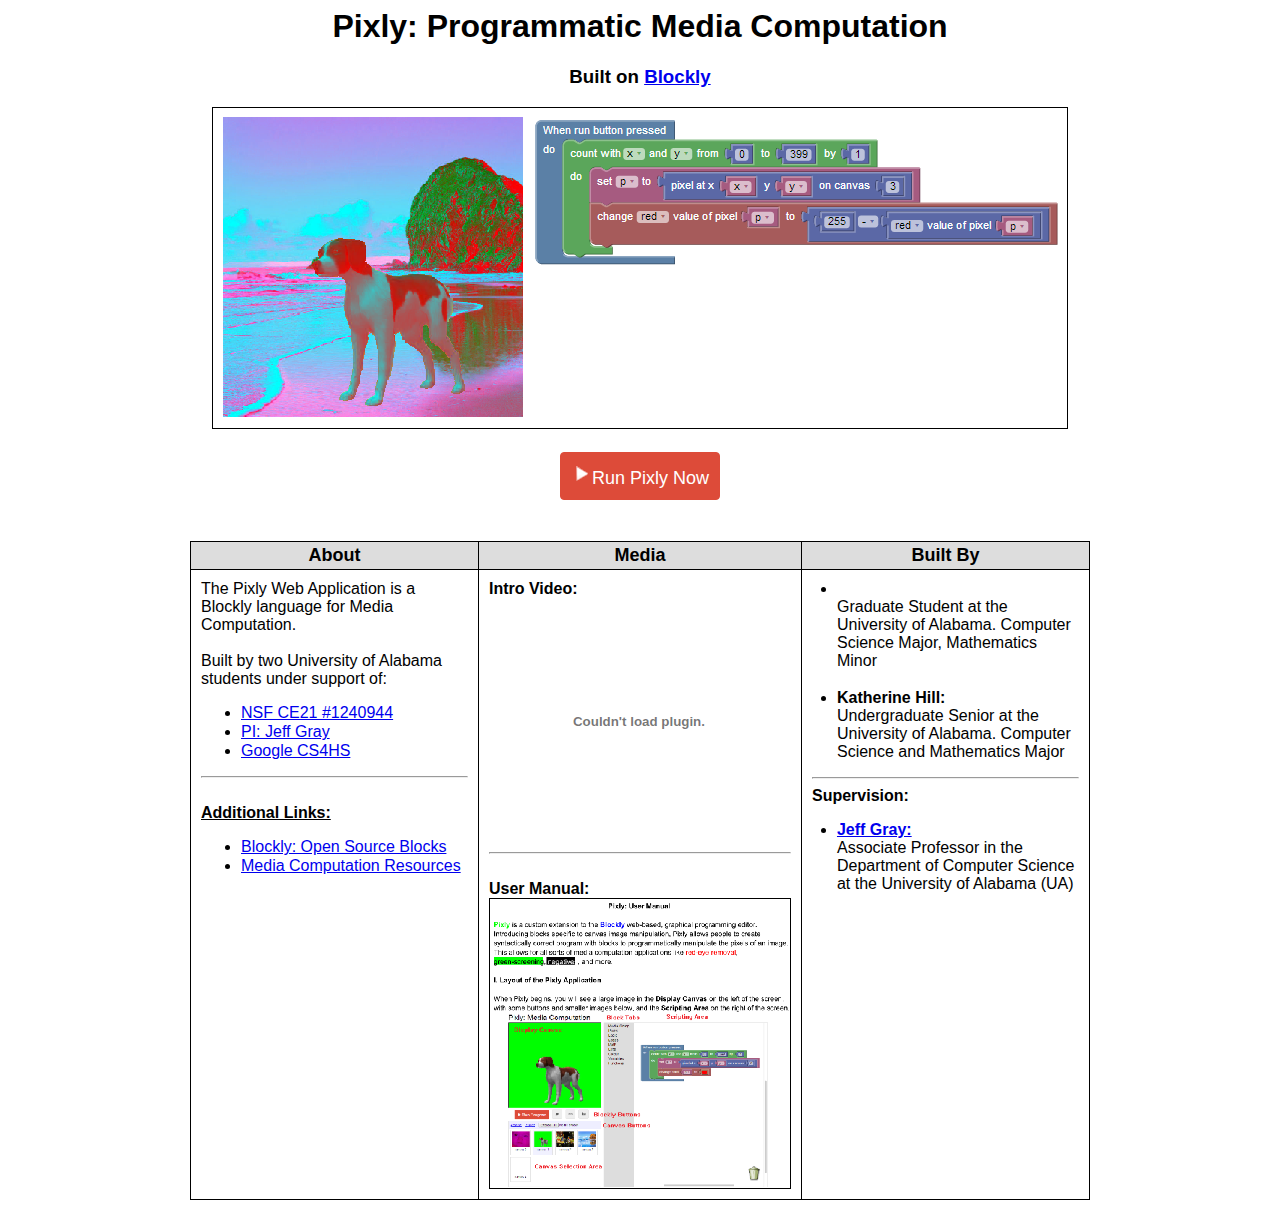
==== index.html @ ecd4f1f9 "copying tunely to its own project from pixly" ====
<html>
<head>
<title>Pixly: Media Computation</title>
<link rel="icon" type="image/ico" href="favicon.ico">
<link rel="stylesheet" type="text/css" href="style.css">
</head>
<body>
<center>
<h1>Pixly: Programmatic Media Computation</h1>
<h3>Built on <a href="https://code.google.com/p/blockly/">Blockly</a></h3>
<img src="content/screenshot.png" alt="Canvas" style="border:1px solid black;">
<br/><br/>
<button id="runButton" class="primary" title="Go to Pixly Application."
		onclick="document.getElementById('link_to_run').click();">
	<img src="run/blockly/media/1x1.gif" class="run icon21">Run Pixly Now
</button>
<a id="link_to_run" style="display:none" href="run/" target="_blank"></a>
<div style="clear:both;"></div>
<br/><br/>
<table style="text-align:left; width:900px;">
<col width="33%"><col width="33%"><col width="33%">
<tr>
	<th>About</th><th>Media</th><th>Built By</th>
</tr>
<tr>
	<td>
		<p>The Pixly Web Application is a Blockly language for Media Computation. 
		<br/><br/>
		Built by two University of Alabama students under support of:</p>
			<ul>
			<li><a href="http://www.nsf.gov/pubs/2014/nsf14523/nsf14523.htm" target="_blank">NSF CE21 #1240944</a></li>
			<li><a href="http://gray.cs.ua.edu/" target="_blank">PI: Jeff Gray</a></li>
			<li><a href="http://www.cs4hs.com/" target="_blank">Google CS4HS</a></li>
			</ul>
		<hr/>
		<br/>
		<u><b>Additional Links:</b></u>
		<ul>
			<li><a href='https://code.google.com/p/blockly/' target="_blank">Blockly: Open Source Blocks</a></li>
			<li><a href="http://coweb.cc.gatech.edu/mediaComp-teach" target="_blank">Media Computation Resources</a></li>
		</ul>
	</td>
	<td>
		<b onclick="document.getElementById('link_to_video').click();" style="cursor:pointer;">
			Intro Video:</b>
		<a id="link_to_video" href="https://www.youtube.com/watch?v=250pTeLRnNw" style="display:none;" target="_blank"></a>
		<embed width="300" height="246"
			src="https://www.youtube.com/v/250pTeLRnNw"
			type="application/x-shockwave-flash"
			allowFullScreen="true">
		<br/><hr/><br/>
		
		<div onclick="document.getElementById('link_to_manual').click();" style="cursor:pointer;">
			<b>User Manual:</b>
			<img style="border:1px solid black;" src="content/manual.png">
		</div>
		<a id="link_to_manual" href="content/PixlyUserManual.pdf" style="display:none;" target="_blank"></a>
	</td>
	<td>
		<ul>
		<li style="margin-left:-15px;"><div> 
<!--style="cursor:pointer;" onclick="document.getElementById('link_to_jake').click();">-->
			<a id="link_to_jake" href="http://cakeandturtles.nfshost.com/games/index.php" style="display:none;" target="_blank"><b>Jake Trower:</b></a><br/>
				Graduate Student at the University of Alabama. Computer Science Major, Mathematics Minor
			<br/><br/>
		</div></li>
		<li style="margin-left:-15px;"><div>
<!--style="cursor:pointer;" onclick="document.getElementById('link_to_kat').click();">-->
			<b>Katherine Hill:</b><br/>
			<a id="link_to_kat" href="#" style="display:none;" target="_blank"></a>
				Undergraduate Senior at the University of Alabama. Computer Science and Mathematics Major
			<br/>
		</div></li>
		</ul>
		<hr/>
		<b>Supervision:</b>
		<ul>
			<li style="margin-left:-15px;">
				<a href="http://gray.cs.ua.edu/" target="_blank"><b>Jeff Gray:</b></a><br/>
				Associate Professor in the Department of Computer Science at the University of Alabama (UA)
			</li>
		</ul>
	</td>
</tr>
</table>
</center>
</body>
</html>
---- style.css ----
html,body{
	font-family: sans-serif
}
button {
  margin: 5px;
  padding: 10px;
  border-radius: 4px;
  border: 1px solid #ddd;
  font-size: large;
  background-color: #eee;
  color: #000;
  cursor: pointer;
}
button.primary {
  /* Can't use "text-align: start" due to IE. */
  text-align: left;
  border: 1px solid #dd4b39;
  background-color: #dd4b39;
  color: #fff;
}
.icon21 {
  height: 21px;
  width: 21px;
  background-image: url(run/mediacomp/css/icons.png);
}
.run {
  background-position: -63px -21px;
}
table {
    border-collapse: collapse;
}
table, th, td {
   border: 1px solid black;
}
th{
	font-weight: bold;
	font-size: 18px;
	text-align: center;
	background: #dddddd;
	padding: 3px;
}
td{	
	padding: 10px;
	vertical-align: top;
}
li{
	margin-bottom: 1px;
}
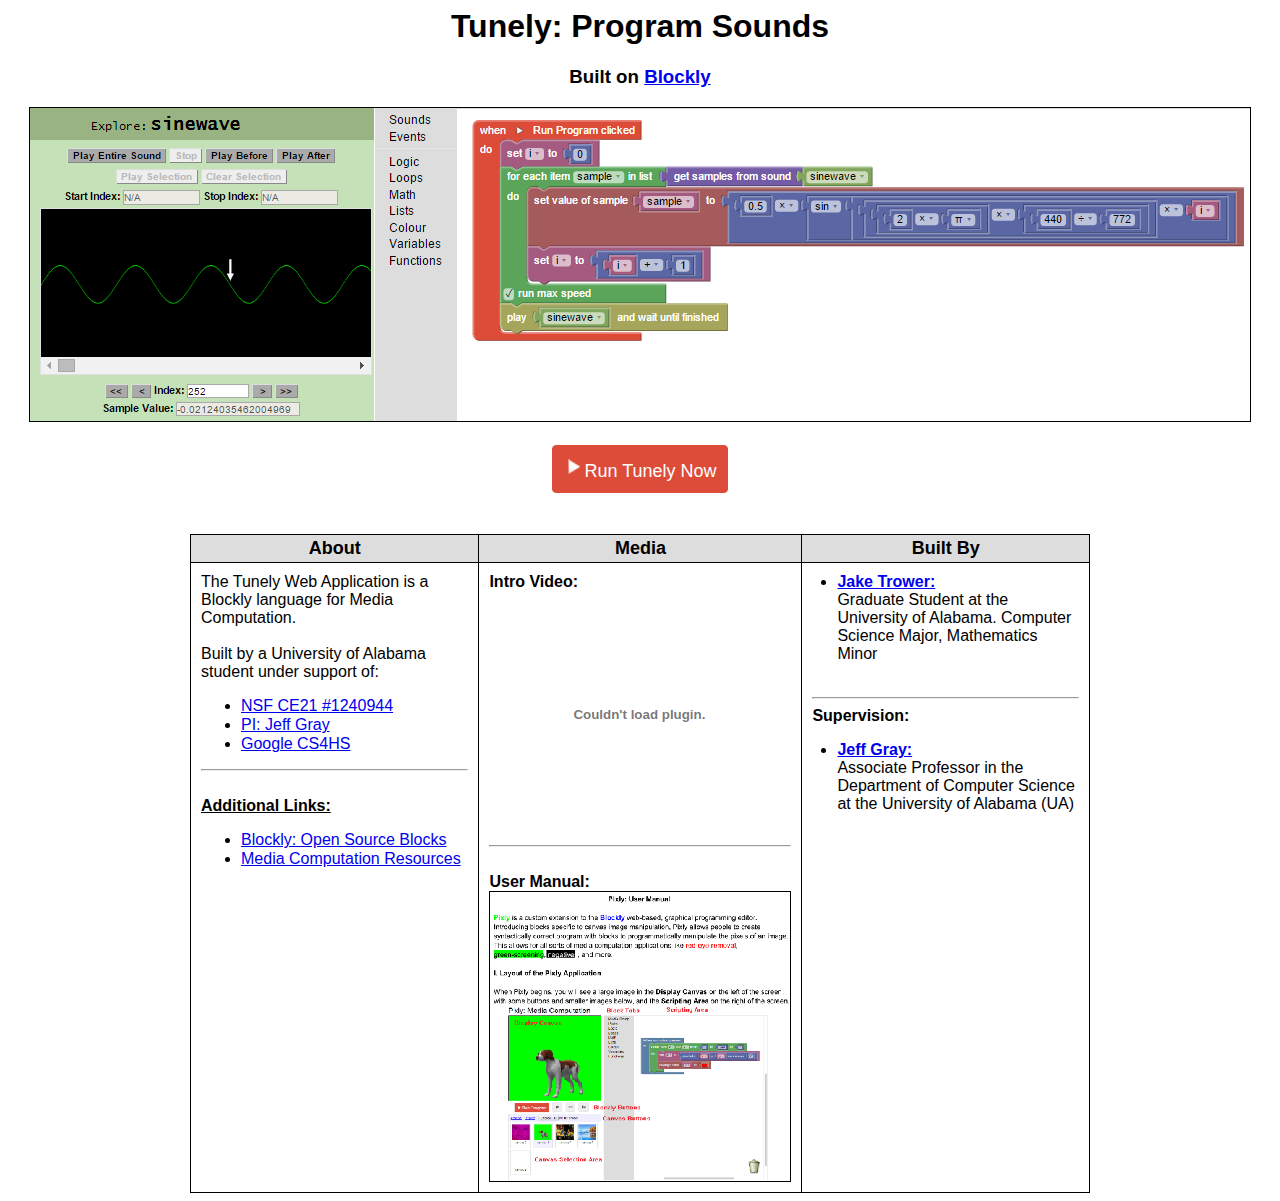
==== commit 96cfd25c: "updated landing page a bit, working on fixing some issues with new sounds." ====
--- a/index.html
+++ b/index.html
@@ -1,18 +1,18 @@
 <html>
 <head>
-<title>Pixly: Media Computation</title>
+<title>Tunely: Media Computation</title>
 <link rel="icon" type="image/ico" href="favicon.ico">
 <link rel="stylesheet" type="text/css" href="style.css">
 </head>
 <body>
 <center>
-<h1>Pixly: Programmatic Media Computation</h1>
+<h1>Tunely: Program Sounds</h1>
 <h3>Built on <a href="https://code.google.com/p/blockly/">Blockly</a></h3>
 <img src="content/screenshot.png" alt="Canvas" style="border:1px solid black;">
 <br/><br/>
-<button id="runButton" class="primary" title="Go to Pixly Application."
+<button id="runButton" class="primary" title="Go to Tunely Application."
 		onclick="document.getElementById('link_to_run').click();">
-	<img src="run/blockly/media/1x1.gif" class="run icon21">Run Pixly Now
+	<img src="run/blockly/media/1x1.gif" class="run icon21">Run Tunely Now
 </button>
 <a id="link_to_run" style="display:none" href="run/" target="_blank"></a>
 <div style="clear:both;"></div>
@@ -24,9 +24,9 @@
 </tr>
 <tr>
 	<td>
-		<p>The Pixly Web Application is a Blockly language for Media Computation. 
+		<p>The Tunely Web Application is a Blockly language for Media Computation. 
 		<br/><br/>
-		Built by two University of Alabama students under support of:</p>
+		Built by a University of Alabama student under support of:</p>
 			<ul>
 			<li><a href="http://www.nsf.gov/pubs/2014/nsf14523/nsf14523.htm" target="_blank">NSF CE21 #1240944</a></li>
 			<li><a href="http://gray.cs.ua.edu/" target="_blank">PI: Jeff Gray</a></li>
@@ -60,16 +60,9 @@
 		<ul>
 		<li style="margin-left:-15px;"><div> 
 <!--style="cursor:pointer;" onclick="document.getElementById('link_to_jake').click();">-->
-			<a id="link_to_jake" href="http://cakeandturtles.nfshost.com/games/index.php" style="display:none;" target="_blank"><b>Jake Trower:</b></a><br/>
+			<a id="link_to_jake" href="http://cakeandturtles.nfshost.com/games/index.php" target="_blank"><b>Jake Trower:</b></a><br/>
 				Graduate Student at the University of Alabama. Computer Science Major, Mathematics Minor
 			<br/><br/>
-		</div></li>
-		<li style="margin-left:-15px;"><div>
-<!--style="cursor:pointer;" onclick="document.getElementById('link_to_kat').click();">-->
-			<b>Katherine Hill:</b><br/>
-			<a id="link_to_kat" href="#" style="display:none;" target="_blank"></a>
-				Undergraduate Senior at the University of Alabama. Computer Science and Mathematics Major
-			<br/>
 		</div></li>
 		</ul>
 		<hr/>
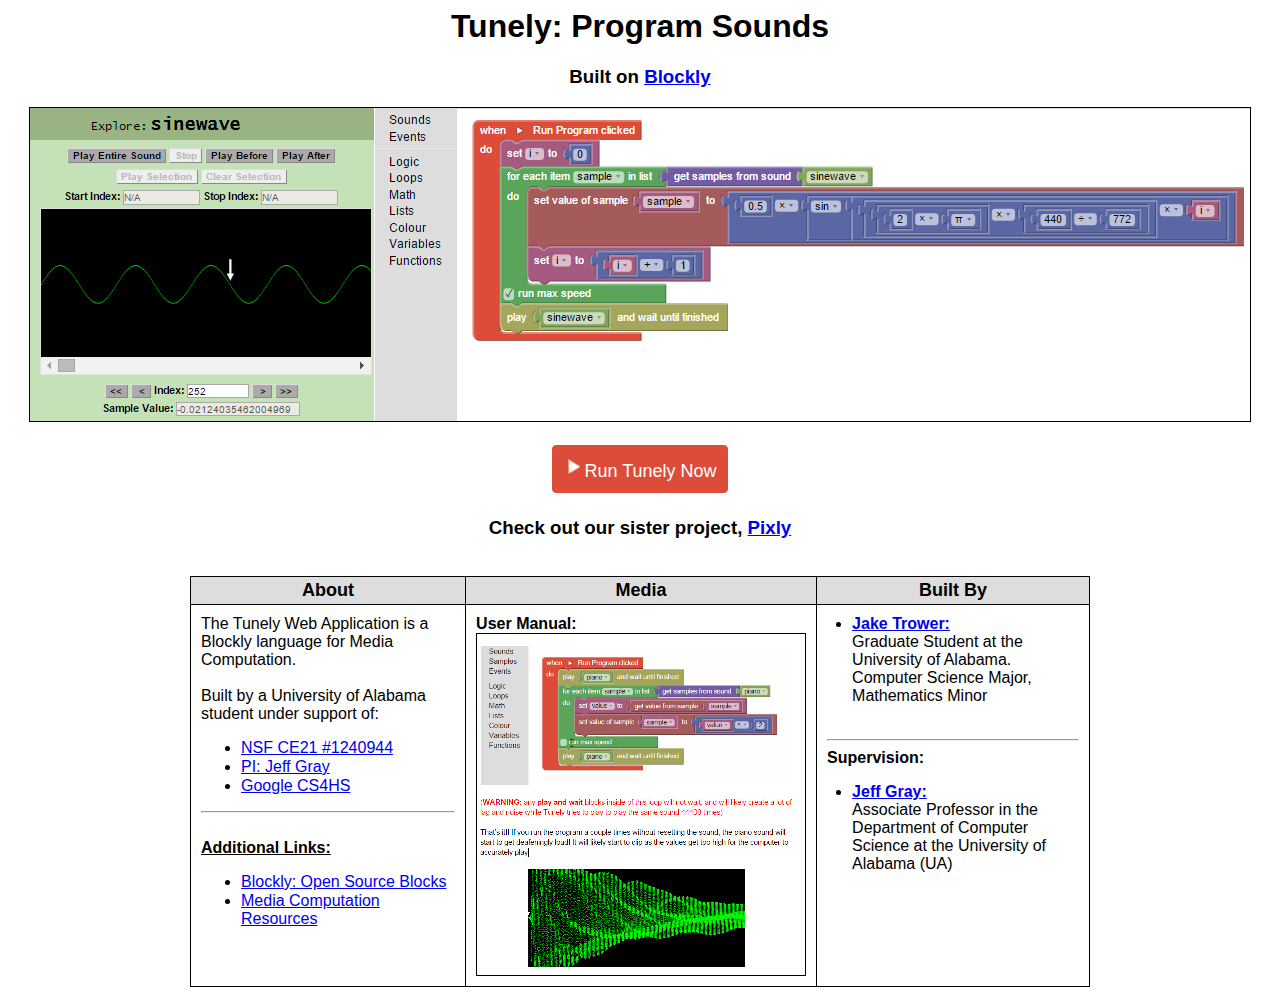
==== commit 3498e90f: "fixed final few functionality bugs. still lingering improvements but ready for release" ====
--- a/index.html
+++ b/index.html
@@ -16,7 +16,8 @@
 </button>
 <a id="link_to_run" style="display:none" href="run/" target="_blank"></a>
 <div style="clear:both;"></div>
-<br/><br/>
+<h3>Check out our sister project, <a href="http://outreach.cs.ua.edu/pixly" target="_blank">Pixly</a></h3>
+<br/>
 <table style="text-align:left; width:900px;">
 <col width="33%"><col width="33%"><col width="33%">
 <tr>
@@ -40,21 +41,12 @@
 			<li><a href="http://coweb.cc.gatech.edu/mediaComp-teach" target="_blank">Media Computation Resources</a></li>
 		</ul>
 	</td>
-	<td>
-		<b onclick="document.getElementById('link_to_video').click();" style="cursor:pointer;">
-			Intro Video:</b>
-		<a id="link_to_video" href="https://www.youtube.com/watch?v=250pTeLRnNw" style="display:none;" target="_blank"></a>
-		<embed width="300" height="246"
-			src="https://www.youtube.com/v/250pTeLRnNw"
-			type="application/x-shockwave-flash"
-			allowFullScreen="true">
-		<br/><hr/><br/>
-		
+	<td>		
 		<div onclick="document.getElementById('link_to_manual').click();" style="cursor:pointer;">
 			<b>User Manual:</b>
 			<img style="border:1px solid black;" src="content/manual.png">
 		</div>
-		<a id="link_to_manual" href="content/PixlyUserManual.pdf" style="display:none;" target="_blank"></a>
+		<a id="link_to_manual" href="https://docs.google.com/document/d/1fEXB1hPIqkbvxzWlNT98EMpE4qpS016uqiOnxmfZ8tI/pub" style="display:none;" target="_blank"></a>
 	</td>
 	<td>
 		<ul>
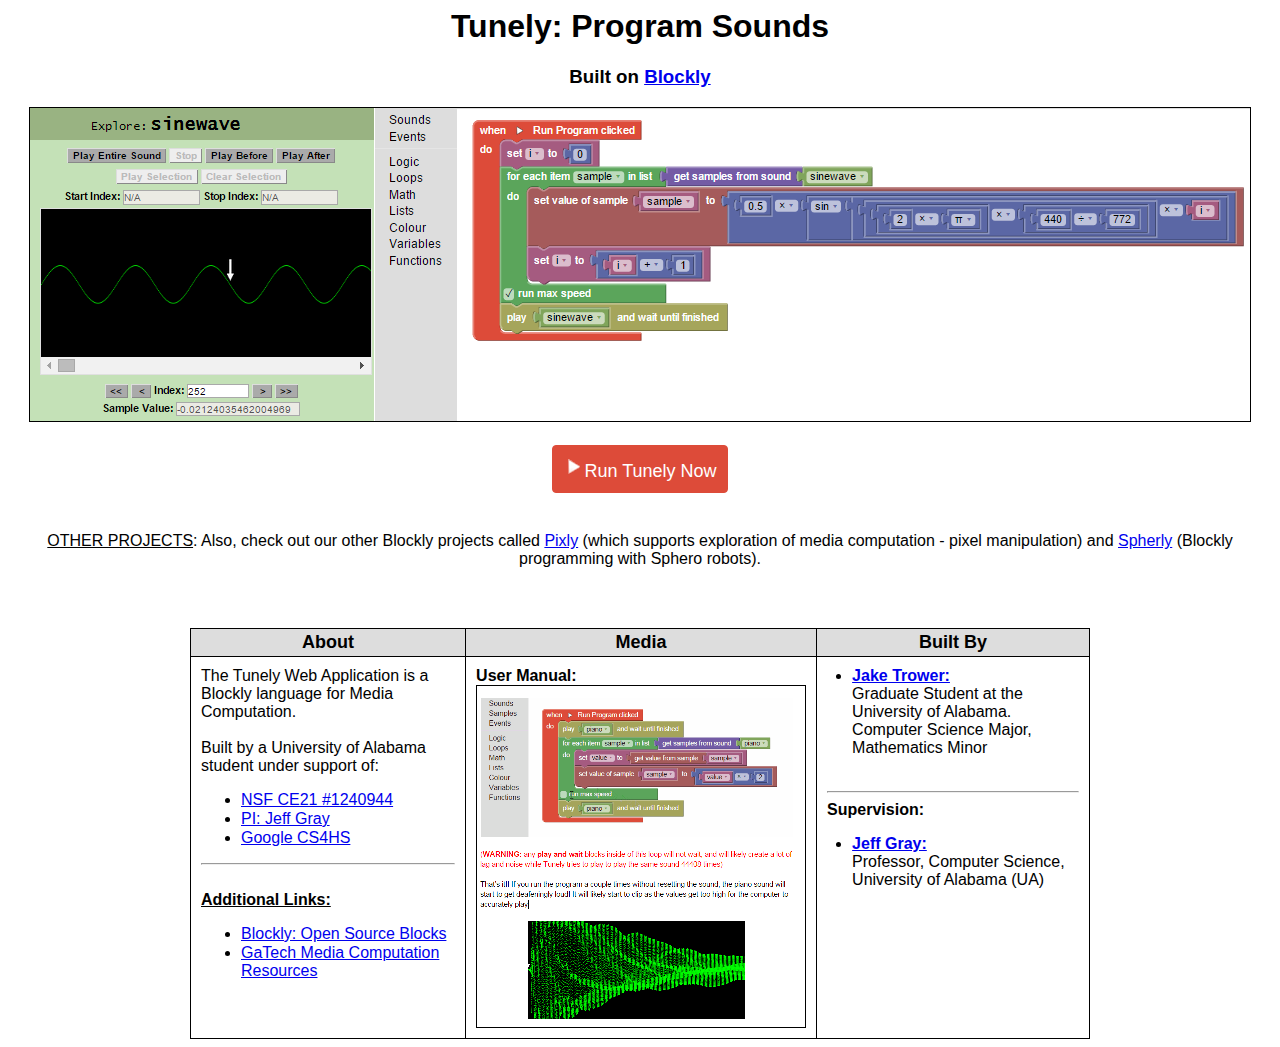
==== commit 996f0fc7: "updated splash page" ====
--- a/index.html
+++ b/index.html
@@ -14,12 +14,13 @@
 		onclick="document.getElementById('link_to_run').click();">
 	<img src="run/blockly/media/1x1.gif" class="run icon21">Run Tunely Now
 </button>
-<a id="link_to_run" style="display:none" href="run/" target="_blank"></a>
+<p><a id="link_to_run" style="display:none" href="run/" target="_blank"></a></p>
+<p><a id="link_to_run2" style="display:none" href="run/" target="_blank"></a> <br/>
+  <u>OTHER PROJECTS</u>: Also, check out our other Blockly projects called <a href="http://outreach.cs.ua.edu/pixly/" target="_blank">Pixly</a> (which supports exploration of media computation - pixel manipulation) and <a href="http://outreach.cs.ua.edu/spherly/" target="_blank">Spherly</a> (Blockly programming with Sphero robots). </p>
 <div style="clear:both;"></div>
-<h3>Check out our sister project, <a href="http://outreach.cs.ua.edu/pixly" target="_blank">Pixly</a></h3>
-<br/>
+<h3>&nbsp;</h3>
 <table style="text-align:left; width:900px;">
-<col width="33%"><col width="33%"><col width="33%">
+  <col width="33%"><col width="33%"><col width="33%">
 <tr>
 	<th>About</th><th>Media</th><th>Built By</th>
 </tr>
@@ -38,7 +39,7 @@
 		<u><b>Additional Links:</b></u>
 		<ul>
 			<li><a href='https://code.google.com/p/blockly/' target="_blank">Blockly: Open Source Blocks</a></li>
-			<li><a href="http://coweb.cc.gatech.edu/mediaComp-teach" target="_blank">Media Computation Resources</a></li>
+			<li><a href="http://coweb.cc.gatech.edu/mediaComp-teach" target="_blank">GaTech Media Computation Resources</a></li>
 		</ul>
 	</td>
 	<td>		
@@ -62,8 +63,8 @@
 		<ul>
 			<li style="margin-left:-15px;">
 				<a href="http://gray.cs.ua.edu/" target="_blank"><b>Jeff Gray:</b></a><br/>
-				Associate Professor in the Department of Computer Science at the University of Alabama (UA)
-			</li>
+				Professor, Computer Science,<br>
+		  University of Alabama (UA) </li>
 		</ul>
 	</td>
 </tr>
